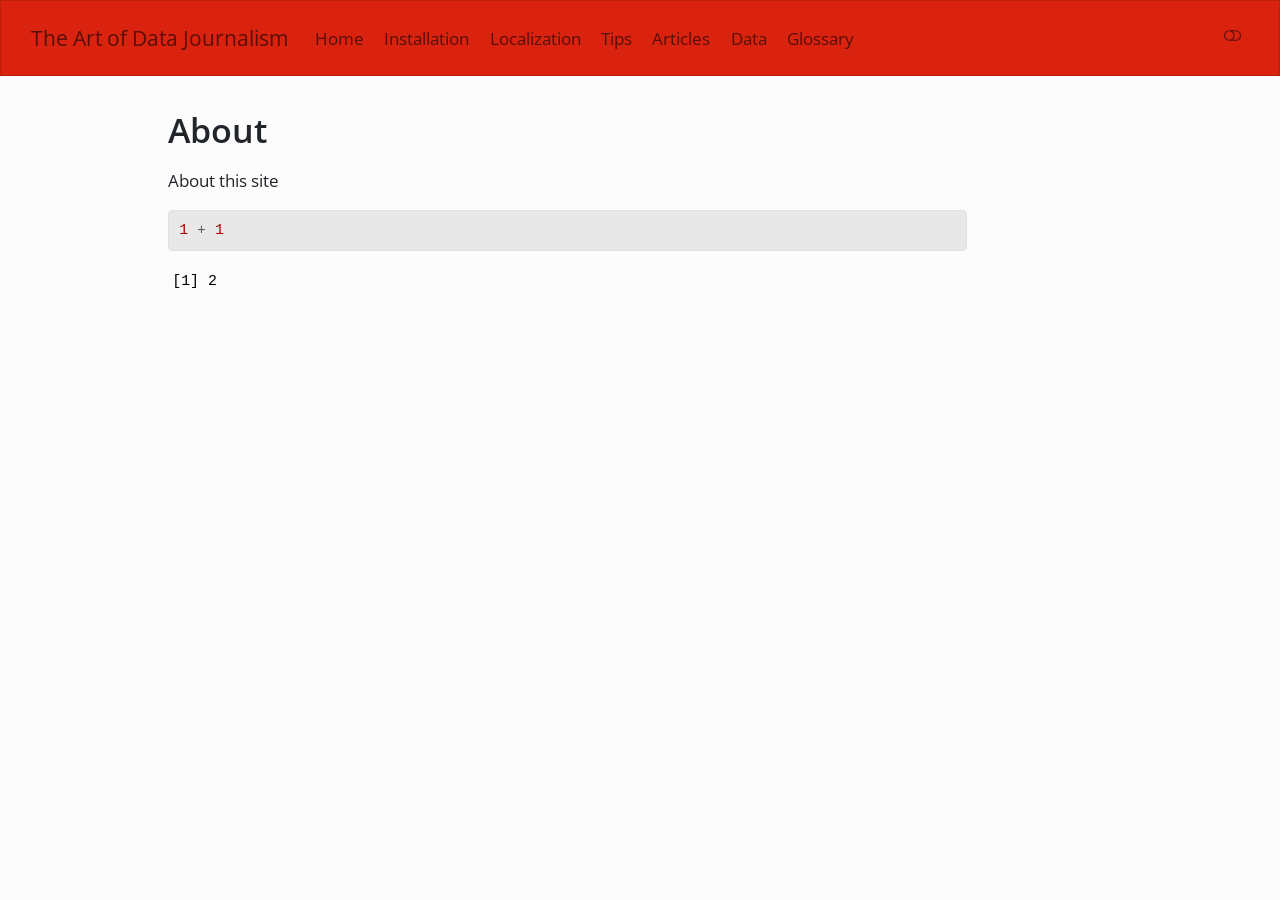
==== about.html @ a4592e66 "First commit of draft website" ====
<!DOCTYPE html>
<html xmlns="http://www.w3.org/1999/xhtml" lang="en" xml:lang="en"><head>

<meta charset="utf-8">
<meta name="generator" content="quarto-1.4.552">

<meta name="viewport" content="width=device-width, initial-scale=1.0, user-scalable=yes">


<title>The Art of Data Journalism - About</title>
<style>
code{white-space: pre-wrap;}
span.smallcaps{font-variant: small-caps;}
div.columns{display: flex; gap: min(4vw, 1.5em);}
div.column{flex: auto; overflow-x: auto;}
div.hanging-indent{margin-left: 1.5em; text-indent: -1.5em;}
ul.task-list{list-style: none;}
ul.task-list li input[type="checkbox"] {
  width: 0.8em;
  margin: 0 0.8em 0.2em -1em; /* quarto-specific, see https://github.com/quarto-dev/quarto-cli/issues/4556 */ 
  vertical-align: middle;
}
/* CSS for syntax highlighting */
pre > code.sourceCode { white-space: pre; position: relative; }
pre > code.sourceCode > span { line-height: 1.25; }
pre > code.sourceCode > span:empty { height: 1.2em; }
.sourceCode { overflow: visible; }
code.sourceCode > span { color: inherit; text-decoration: inherit; }
div.sourceCode { margin: 1em 0; }
pre.sourceCode { margin: 0; }
@media screen {
div.sourceCode { overflow: auto; }
}
@media print {
pre > code.sourceCode { white-space: pre-wrap; }
pre > code.sourceCode > span { text-indent: -5em; padding-left: 5em; }
}
pre.numberSource code
  { counter-reset: source-line 0; }
pre.numberSource code > span
  { position: relative; left: -4em; counter-increment: source-line; }
pre.numberSource code > span > a:first-child::before
  { content: counter(source-line);
    position: relative; left: -1em; text-align: right; vertical-align: baseline;
    border: none; display: inline-block;
    -webkit-touch-callout: none; -webkit-user-select: none;
    -khtml-user-select: none; -moz-user-select: none;
    -ms-user-select: none; user-select: none;
    padding: 0 4px; width: 4em;
  }
pre.numberSource { margin-left: 3em;  padding-left: 4px; }
div.sourceCode
  {   }
@media screen {
pre > code.sourceCode > span > a:first-child::before { text-decoration: underline; }
}
</style>


<script src="site_libs/quarto-nav/quarto-nav.js"></script>
<script src="site_libs/quarto-nav/headroom.min.js"></script>
<script src="site_libs/clipboard/clipboard.min.js"></script>
<script src="site_libs/quarto-search/autocomplete.umd.js"></script>
<script src="site_libs/quarto-search/fuse.min.js"></script>
<script src="site_libs/quarto-search/quarto-search.js"></script>
<meta name="quarto:offset" content="./">
<script src="site_libs/quarto-html/quarto.js"></script>
<script src="site_libs/quarto-html/popper.min.js"></script>
<script src="site_libs/quarto-html/tippy.umd.min.js"></script>
<script src="site_libs/quarto-html/anchor.min.js"></script>
<link href="site_libs/quarto-html/tippy.css" rel="stylesheet">
<link href="site_libs/quarto-html/quarto-syntax-highlighting.css" rel="stylesheet" class="quarto-color-scheme" id="quarto-text-highlighting-styles">
<link href="site_libs/quarto-html/quarto-syntax-highlighting-dark.css" rel="prefetch" class="quarto-color-scheme quarto-color-alternate" id="quarto-text-highlighting-styles">
<script src="site_libs/bootstrap/bootstrap.min.js"></script>
<link href="site_libs/bootstrap/bootstrap-icons.css" rel="stylesheet">
<link href="site_libs/bootstrap/bootstrap.min.css" rel="stylesheet" class="quarto-color-scheme" id="quarto-bootstrap" data-mode="light">
<link href="site_libs/bootstrap/bootstrap-dark.min.css" rel="prefetch" class="quarto-color-scheme quarto-color-alternate" id="quarto-bootstrap" data-mode="dark">
<script id="quarto-search-options" type="application/json">{
  "location": "navbar",
  "copy-button": false,
  "collapse-after": 3,
  "panel-placement": "end",
  "type": "overlay",
  "limit": 50,
  "keyboard-shortcut": [
    "f",
    "/",
    "s"
  ],
  "show-item-context": false,
  "language": {
    "search-no-results-text": "No results",
    "search-matching-documents-text": "matching documents",
    "search-copy-link-title": "Copy link to search",
    "search-hide-matches-text": "Hide additional matches",
    "search-more-match-text": "more match in this document",
    "search-more-matches-text": "more matches in this document",
    "search-clear-button-title": "Clear",
    "search-text-placeholder": "",
    "search-detached-cancel-button-title": "Cancel",
    "search-submit-button-title": "Submit",
    "search-label": "Search"
  }
}</script>


<link rel="stylesheet" href="styles.css">
<meta property="og:title" content="The Art of Data Journalism - About">
<meta property="og:description" content="">
<meta property="og:site_name" content="The Art of Data Journalism">
<meta name="twitter:title" content="The Art of Data Journalism - About">
<meta name="twitter:description" content="">
<meta name="twitter:image" content="http://imageurltocome.png">
<meta name="twitter:creator" content="@mattwaite">
<meta name="twitter:card" content="summary_large_image">
</head>

<body class="nav-fixed">

<div id="quarto-search-results"></div>
  <header id="quarto-header" class="headroom fixed-top">
    <nav class="navbar navbar-expand-lg " data-bs-theme="dark">
      <div class="navbar-container container-fluid">
      <div class="navbar-brand-container mx-auto">
    <a class="navbar-brand" href="./index.html">
    <span class="navbar-title">The Art of Data Journalism</span>
    </a>
  </div>
            <div id="quarto-search" class="" title="Search"></div>
          <button class="navbar-toggler" type="button" data-bs-toggle="collapse" data-bs-target="#navbarCollapse" aria-controls="navbarCollapse" aria-expanded="false" aria-label="Toggle navigation" onclick="if (window.quartoToggleHeadroom) { window.quartoToggleHeadroom(); }">
  <span class="navbar-toggler-icon"></span>
</button>
          <div class="collapse navbar-collapse" id="navbarCollapse">
            <ul class="navbar-nav navbar-nav-scroll me-auto">
  <li class="nav-item">
    <a class="nav-link" href="./index.html"> 
<span class="menu-text">Home</span></a>
  </li>  
  <li class="nav-item">
    <a class="nav-link" href="./installations.html"> 
<span class="menu-text">Installation</span></a>
  </li>  
  <li class="nav-item">
    <a class="nav-link" href="./localization.html"> 
<span class="menu-text">Localization</span></a>
  </li>  
  <li class="nav-item">
    <a class="nav-link" href="./tbd3.html"> 
<span class="menu-text">Tips</span></a>
  </li>  
  <li class="nav-item">
    <a class="nav-link" href="./tbd4.html"> 
<span class="menu-text">Articles</span></a>
  </li>  
  <li class="nav-item">
    <a class="nav-link" href="./tbd5.html"> 
<span class="menu-text">Data</span></a>
  </li>  
  <li class="nav-item">
    <a class="nav-link" href="./tbd6.html"> 
<span class="menu-text">Glossary</span></a>
  </li>  
</ul>
          </div> <!-- /navcollapse -->
          <div class="quarto-navbar-tools">
  <a href="" class="quarto-color-scheme-toggle quarto-navigation-tool  px-1" onclick="window.quartoToggleColorScheme(); return false;" title="Toggle dark mode"><i class="bi"></i></a>
</div>
      </div> <!-- /container-fluid -->
    </nav>
</header>
<!-- content -->
<div id="quarto-content" class="quarto-container page-columns page-rows-contents page-layout-article page-navbar">
<!-- sidebar -->
<!-- margin-sidebar -->
    <div id="quarto-margin-sidebar" class="sidebar margin-sidebar">
        
    </div>
<!-- main -->
<main class="content" id="quarto-document-content">

<header id="title-block-header" class="quarto-title-block default">
<div class="quarto-title">
<h1 class="title">About</h1>
</div>



<div class="quarto-title-meta">

    
  
    
  </div>
  


</header>


<p>About this site</p>
<div class="cell">
<div class="sourceCode cell-code" id="cb1"><pre class="sourceCode r code-with-copy"><code class="sourceCode r"><span id="cb1-1"><a href="#cb1-1" aria-hidden="true" tabindex="-1"></a><span class="dv">1</span> <span class="sc">+</span> <span class="dv">1</span></span></code><button title="Copy to Clipboard" class="code-copy-button"><i class="bi"></i></button></pre></div>
<div class="cell-output cell-output-stdout">
<pre><code>[1] 2</code></pre>
</div>
</div>



</main> <!-- /main -->
<script id="quarto-html-after-body" type="application/javascript">
window.document.addEventListener("DOMContentLoaded", function (event) {
  const toggleBodyColorMode = (bsSheetEl) => {
    const mode = bsSheetEl.getAttribute("data-mode");
    const bodyEl = window.document.querySelector("body");
    if (mode === "dark") {
      bodyEl.classList.add("quarto-dark");
      bodyEl.classList.remove("quarto-light");
    } else {
      bodyEl.classList.add("quarto-light");
      bodyEl.classList.remove("quarto-dark");
    }
  }
  const toggleBodyColorPrimary = () => {
    const bsSheetEl = window.document.querySelector("link#quarto-bootstrap");
    if (bsSheetEl) {
      toggleBodyColorMode(bsSheetEl);
    }
  }
  toggleBodyColorPrimary();  
  const disableStylesheet = (stylesheets) => {
    for (let i=0; i < stylesheets.length; i++) {
      const stylesheet = stylesheets[i];
      stylesheet.rel = 'prefetch';
    }
  }
  const enableStylesheet = (stylesheets) => {
    for (let i=0; i < stylesheets.length; i++) {
      const stylesheet = stylesheets[i];
      stylesheet.rel = 'stylesheet';
    }
  }
  const manageTransitions = (selector, allowTransitions) => {
    const els = window.document.querySelectorAll(selector);
    for (let i=0; i < els.length; i++) {
      const el = els[i];
      if (allowTransitions) {
        el.classList.remove('notransition');
      } else {
        el.classList.add('notransition');
      }
    }
  }
  const toggleGiscusIfUsed = (isAlternate, darkModeDefault) => {
    const baseTheme = document.querySelector('#giscus-base-theme')?.value ?? 'light';
    const alternateTheme = document.querySelector('#giscus-alt-theme')?.value ?? 'dark';
    let newTheme = '';
    if(darkModeDefault) {
      newTheme = isAlternate ? baseTheme : alternateTheme;
    } else {
      newTheme = isAlternate ? alternateTheme : baseTheme;
    }
    const changeGiscusTheme = () => {
      // From: https://github.com/giscus/giscus/issues/336
      const sendMessage = (message) => {
        const iframe = document.querySelector('iframe.giscus-frame');
        if (!iframe) return;
        iframe.contentWindow.postMessage({ giscus: message }, 'https://giscus.app');
      }
      sendMessage({
        setConfig: {
          theme: newTheme
        }
      });
    }
    const isGiscussLoaded = window.document.querySelector('iframe.giscus-frame') !== null;
    if (isGiscussLoaded) {
      changeGiscusTheme();
    }
  }
  const toggleColorMode = (alternate) => {
    // Switch the stylesheets
    const alternateStylesheets = window.document.querySelectorAll('link.quarto-color-scheme.quarto-color-alternate');
    manageTransitions('#quarto-margin-sidebar .nav-link', false);
    if (alternate) {
      enableStylesheet(alternateStylesheets);
      for (const sheetNode of alternateStylesheets) {
        if (sheetNode.id === "quarto-bootstrap") {
          toggleBodyColorMode(sheetNode);
        }
      }
    } else {
      disableStylesheet(alternateStylesheets);
      toggleBodyColorPrimary();
    }
    manageTransitions('#quarto-margin-sidebar .nav-link', true);
    // Switch the toggles
    const toggles = window.document.querySelectorAll('.quarto-color-scheme-toggle');
    for (let i=0; i < toggles.length; i++) {
      const toggle = toggles[i];
      if (toggle) {
        if (alternate) {
          toggle.classList.add("alternate");     
        } else {
          toggle.classList.remove("alternate");
        }
      }
    }
    // Hack to workaround the fact that safari doesn't
    // properly recolor the scrollbar when toggling (#1455)
    if (navigator.userAgent.indexOf('Safari') > 0 && navigator.userAgent.indexOf('Chrome') == -1) {
      manageTransitions("body", false);
      window.scrollTo(0, 1);
      setTimeout(() => {
        window.scrollTo(0, 0);
        manageTransitions("body", true);
      }, 40);  
    }
  }
  const isFileUrl = () => { 
    return window.location.protocol === 'file:';
  }
  const hasAlternateSentinel = () => {  
    let styleSentinel = getColorSchemeSentinel();
    if (styleSentinel !== null) {
      return styleSentinel === "alternate";
    } else {
      return false;
    }
  }
  const setStyleSentinel = (alternate) => {
    const value = alternate ? "alternate" : "default";
    if (!isFileUrl()) {
      window.localStorage.setItem("quarto-color-scheme", value);
    } else {
      localAlternateSentinel = value;
    }
  }
  const getColorSchemeSentinel = () => {
    if (!isFileUrl()) {
      const storageValue = window.localStorage.getItem("quarto-color-scheme");
      return storageValue != null ? storageValue : localAlternateSentinel;
    } else {
      return localAlternateSentinel;
    }
  }
  const darkModeDefault = false;
  let localAlternateSentinel = darkModeDefault ? 'alternate' : 'default';
  // Dark / light mode switch
  window.quartoToggleColorScheme = () => {
    // Read the current dark / light value 
    let toAlternate = !hasAlternateSentinel();
    toggleColorMode(toAlternate);
    setStyleSentinel(toAlternate);
    toggleGiscusIfUsed(toAlternate, darkModeDefault);
  };
  // Ensure there is a toggle, if there isn't float one in the top right
  if (window.document.querySelector('.quarto-color-scheme-toggle') === null) {
    const a = window.document.createElement('a');
    a.classList.add('top-right');
    a.classList.add('quarto-color-scheme-toggle');
    a.href = "";
    a.onclick = function() { try { window.quartoToggleColorScheme(); } catch {} return false; };
    const i = window.document.createElement("i");
    i.classList.add('bi');
    a.appendChild(i);
    window.document.body.appendChild(a);
  }
  // Switch to dark mode if need be
  if (hasAlternateSentinel()) {
    toggleColorMode(true);
  } else {
    toggleColorMode(false);
  }
  const icon = "";
  const anchorJS = new window.AnchorJS();
  anchorJS.options = {
    placement: 'right',
    icon: icon
  };
  anchorJS.add('.anchored');
  const isCodeAnnotation = (el) => {
    for (const clz of el.classList) {
      if (clz.startsWith('code-annotation-')) {                     
        return true;
      }
    }
    return false;
  }
  const clipboard = new window.ClipboardJS('.code-copy-button', {
    text: function(trigger) {
      const codeEl = trigger.previousElementSibling.cloneNode(true);
      for (const childEl of codeEl.children) {
        if (isCodeAnnotation(childEl)) {
          childEl.remove();
        }
      }
      return codeEl.innerText;
    }
  });
  clipboard.on('success', function(e) {
    // button target
    const button = e.trigger;
    // don't keep focus
    button.blur();
    // flash "checked"
    button.classList.add('code-copy-button-checked');
    var currentTitle = button.getAttribute("title");
    button.setAttribute("title", "Copied!");
    let tooltip;
    if (window.bootstrap) {
      button.setAttribute("data-bs-toggle", "tooltip");
      button.setAttribute("data-bs-placement", "left");
      button.setAttribute("data-bs-title", "Copied!");
      tooltip = new bootstrap.Tooltip(button, 
        { trigger: "manual", 
          customClass: "code-copy-button-tooltip",
          offset: [0, -8]});
      tooltip.show();    
    }
    setTimeout(function() {
      if (tooltip) {
        tooltip.hide();
        button.removeAttribute("data-bs-title");
        button.removeAttribute("data-bs-toggle");
        button.removeAttribute("data-bs-placement");
      }
      button.setAttribute("title", currentTitle);
      button.classList.remove('code-copy-button-checked');
    }, 1000);
    // clear code selection
    e.clearSelection();
  });
    var localhostRegex = new RegExp(/^(?:http|https):\/\/localhost\:?[0-9]*\//);
    var mailtoRegex = new RegExp(/^mailto:/);
      var filterRegex = new RegExp("https:\/\/something\.github\.io");
    var isInternal = (href) => {
        return filterRegex.test(href) || localhostRegex.test(href) || mailtoRegex.test(href);
    }
    // Inspect non-navigation links and adorn them if external
 	var links = window.document.querySelectorAll('a[href]:not(.nav-link):not(.navbar-brand):not(.toc-action):not(.sidebar-link):not(.sidebar-item-toggle):not(.pagination-link):not(.no-external):not([aria-hidden]):not(.dropdown-item):not(.quarto-navigation-tool)');
    for (var i=0; i<links.length; i++) {
      const link = links[i];
      if (!isInternal(link.href)) {
        // undo the damage that might have been done by quarto-nav.js in the case of
        // links that we want to consider external
        if (link.dataset.originalHref !== undefined) {
          link.href = link.dataset.originalHref;
        }
      }
    }
  function tippyHover(el, contentFn, onTriggerFn, onUntriggerFn) {
    const config = {
      allowHTML: true,
      maxWidth: 500,
      delay: 100,
      arrow: false,
      appendTo: function(el) {
          return el.parentElement;
      },
      interactive: true,
      interactiveBorder: 10,
      theme: 'quarto',
      placement: 'bottom-start',
    };
    if (contentFn) {
      config.content = contentFn;
    }
    if (onTriggerFn) {
      config.onTrigger = onTriggerFn;
    }
    if (onUntriggerFn) {
      config.onUntrigger = onUntriggerFn;
    }
    window.tippy(el, config); 
  }
  const noterefs = window.document.querySelectorAll('a[role="doc-noteref"]');
  for (var i=0; i<noterefs.length; i++) {
    const ref = noterefs[i];
    tippyHover(ref, function() {
      // use id or data attribute instead here
      let href = ref.getAttribute('data-footnote-href') || ref.getAttribute('href');
      try { href = new URL(href).hash; } catch {}
      const id = href.replace(/^#\/?/, "");
      const note = window.document.getElementById(id);
      if (note) {
        return note.innerHTML;
      } else {
        return "";
      }
    });
  }
  const xrefs = window.document.querySelectorAll('a.quarto-xref');
  const processXRef = (id, note) => {
    // Strip column container classes
    const stripColumnClz = (el) => {
      el.classList.remove("page-full", "page-columns");
      if (el.children) {
        for (const child of el.children) {
          stripColumnClz(child);
        }
      }
    }
    stripColumnClz(note)
    if (id === null || id.startsWith('sec-')) {
      // Special case sections, only their first couple elements
      const container = document.createElement("div");
      if (note.children && note.children.length > 2) {
        container.appendChild(note.children[0].cloneNode(true));
        for (let i = 1; i < note.children.length; i++) {
          const child = note.children[i];
          if (child.tagName === "P" && child.innerText === "") {
            continue;
          } else {
            container.appendChild(child.cloneNode(true));
            break;
          }
        }
        if (window.Quarto?.typesetMath) {
          window.Quarto.typesetMath(container);
        }
        return container.innerHTML
      } else {
        if (window.Quarto?.typesetMath) {
          window.Quarto.typesetMath(note);
        }
        return note.innerHTML;
      }
    } else {
      // Remove any anchor links if they are present
      const anchorLink = note.querySelector('a.anchorjs-link');
      if (anchorLink) {
        anchorLink.remove();
      }
      if (window.Quarto?.typesetMath) {
        window.Quarto.typesetMath(note);
      }
      // TODO in 1.5, we should make sure this works without a callout special case
      if (note.classList.contains("callout")) {
        return note.outerHTML;
      } else {
        return note.innerHTML;
      }
    }
  }
  for (var i=0; i<xrefs.length; i++) {
    const xref = xrefs[i];
    tippyHover(xref, undefined, function(instance) {
      instance.disable();
      let url = xref.getAttribute('href');
      let hash = undefined; 
      if (url.startsWith('#')) {
        hash = url;
      } else {
        try { hash = new URL(url).hash; } catch {}
      }
      if (hash) {
        const id = hash.replace(/^#\/?/, "");
        const note = window.document.getElementById(id);
        if (note !== null) {
          try {
            const html = processXRef(id, note.cloneNode(true));
            instance.setContent(html);
          } finally {
            instance.enable();
            instance.show();
          }
        } else {
          // See if we can fetch this
          fetch(url.split('#')[0])
          .then(res => res.text())
          .then(html => {
            const parser = new DOMParser();
            const htmlDoc = parser.parseFromString(html, "text/html");
            const note = htmlDoc.getElementById(id);
            if (note !== null) {
              const html = processXRef(id, note);
              instance.setContent(html);
            } 
          }).finally(() => {
            instance.enable();
            instance.show();
          });
        }
      } else {
        // See if we can fetch a full url (with no hash to target)
        // This is a special case and we should probably do some content thinning / targeting
        fetch(url)
        .then(res => res.text())
        .then(html => {
          const parser = new DOMParser();
          const htmlDoc = parser.parseFromString(html, "text/html");
          const note = htmlDoc.querySelector('main.content');
          if (note !== null) {
            // This should only happen for chapter cross references
            // (since there is no id in the URL)
            // remove the first header
            if (note.children.length > 0 && note.children[0].tagName === "HEADER") {
              note.children[0].remove();
            }
            const html = processXRef(null, note);
            instance.setContent(html);
          } 
        }).finally(() => {
          instance.enable();
          instance.show();
        });
      }
    }, function(instance) {
    });
  }
      let selectedAnnoteEl;
      const selectorForAnnotation = ( cell, annotation) => {
        let cellAttr = 'data-code-cell="' + cell + '"';
        let lineAttr = 'data-code-annotation="' +  annotation + '"';
        const selector = 'span[' + cellAttr + '][' + lineAttr + ']';
        return selector;
      }
      const selectCodeLines = (annoteEl) => {
        const doc = window.document;
        const targetCell = annoteEl.getAttribute("data-target-cell");
        const targetAnnotation = annoteEl.getAttribute("data-target-annotation");
        const annoteSpan = window.document.querySelector(selectorForAnnotation(targetCell, targetAnnotation));
        const lines = annoteSpan.getAttribute("data-code-lines").split(",");
        const lineIds = lines.map((line) => {
          return targetCell + "-" + line;
        })
        let top = null;
        let height = null;
        let parent = null;
        if (lineIds.length > 0) {
            //compute the position of the single el (top and bottom and make a div)
            const el = window.document.getElementById(lineIds[0]);
            top = el.offsetTop;
            height = el.offsetHeight;
            parent = el.parentElement.parentElement;
          if (lineIds.length > 1) {
            const lastEl = window.document.getElementById(lineIds[lineIds.length - 1]);
            const bottom = lastEl.offsetTop + lastEl.offsetHeight;
            height = bottom - top;
          }
          if (top !== null && height !== null && parent !== null) {
            // cook up a div (if necessary) and position it 
            let div = window.document.getElementById("code-annotation-line-highlight");
            if (div === null) {
              div = window.document.createElement("div");
              div.setAttribute("id", "code-annotation-line-highlight");
              div.style.position = 'absolute';
              parent.appendChild(div);
            }
            div.style.top = top - 2 + "px";
            div.style.height = height + 4 + "px";
            div.style.left = 0;
            let gutterDiv = window.document.getElementById("code-annotation-line-highlight-gutter");
            if (gutterDiv === null) {
              gutterDiv = window.document.createElement("div");
              gutterDiv.setAttribute("id", "code-annotation-line-highlight-gutter");
              gutterDiv.style.position = 'absolute';
              const codeCell = window.document.getElementById(targetCell);
              const gutter = codeCell.querySelector('.code-annotation-gutter');
              gutter.appendChild(gutterDiv);
            }
            gutterDiv.style.top = top - 2 + "px";
            gutterDiv.style.height = height + 4 + "px";
          }
          selectedAnnoteEl = annoteEl;
        }
      };
      const unselectCodeLines = () => {
        const elementsIds = ["code-annotation-line-highlight", "code-annotation-line-highlight-gutter"];
        elementsIds.forEach((elId) => {
          const div = window.document.getElementById(elId);
          if (div) {
            div.remove();
          }
        });
        selectedAnnoteEl = undefined;
      };
        // Handle positioning of the toggle
    window.addEventListener(
      "resize",
      throttle(() => {
        elRect = undefined;
        if (selectedAnnoteEl) {
          selectCodeLines(selectedAnnoteEl);
        }
      }, 10)
    );
    function throttle(fn, ms) {
    let throttle = false;
    let timer;
      return (...args) => {
        if(!throttle) { // first call gets through
            fn.apply(this, args);
            throttle = true;
        } else { // all the others get throttled
            if(timer) clearTimeout(timer); // cancel #2
            timer = setTimeout(() => {
              fn.apply(this, args);
              timer = throttle = false;
            }, ms);
        }
      };
    }
      // Attach click handler to the DT
      const annoteDls = window.document.querySelectorAll('dt[data-target-cell]');
      for (const annoteDlNode of annoteDls) {
        annoteDlNode.addEventListener('click', (event) => {
          const clickedEl = event.target;
          if (clickedEl !== selectedAnnoteEl) {
            unselectCodeLines();
            const activeEl = window.document.querySelector('dt[data-target-cell].code-annotation-active');
            if (activeEl) {
              activeEl.classList.remove('code-annotation-active');
            }
            selectCodeLines(clickedEl);
            clickedEl.classList.add('code-annotation-active');
          } else {
            // Unselect the line
            unselectCodeLines();
            clickedEl.classList.remove('code-annotation-active');
          }
        });
      }
  const findCites = (el) => {
    const parentEl = el.parentElement;
    if (parentEl) {
      const cites = parentEl.dataset.cites;
      if (cites) {
        return {
          el,
          cites: cites.split(' ')
        };
      } else {
        return findCites(el.parentElement)
      }
    } else {
      return undefined;
    }
  };
  var bibliorefs = window.document.querySelectorAll('a[role="doc-biblioref"]');
  for (var i=0; i<bibliorefs.length; i++) {
    const ref = bibliorefs[i];
    const citeInfo = findCites(ref);
    if (citeInfo) {
      tippyHover(citeInfo.el, function() {
        var popup = window.document.createElement('div');
        citeInfo.cites.forEach(function(cite) {
          var citeDiv = window.document.createElement('div');
          citeDiv.classList.add('hanging-indent');
          citeDiv.classList.add('csl-entry');
          var biblioDiv = window.document.getElementById('ref-' + cite);
          if (biblioDiv) {
            citeDiv.innerHTML = biblioDiv.innerHTML;
          }
          popup.appendChild(citeDiv);
        });
        return popup.innerHTML;
      });
    }
  }
});
</script>
</div> <!-- /content -->




</body></html>
---- site_libs/quarto-html/quarto-syntax-highlighting.css ----
/* quarto syntax highlight colors */
:root {
  --quarto-hl-ot-color: #003B4F;
  --quarto-hl-at-color: #657422;
  --quarto-hl-ss-color: #20794D;
  --quarto-hl-an-color: #5E5E5E;
  --quarto-hl-fu-color: #4758AB;
  --quarto-hl-st-color: #20794D;
  --quarto-hl-cf-color: #003B4F;
  --quarto-hl-op-color: #5E5E5E;
  --quarto-hl-er-color: #AD0000;
  --quarto-hl-bn-color: #AD0000;
  --quarto-hl-al-color: #AD0000;
  --quarto-hl-va-color: #111111;
  --quarto-hl-bu-color: inherit;
  --quarto-hl-ex-color: inherit;
  --quarto-hl-pp-color: #AD0000;
  --quarto-hl-in-color: #5E5E5E;
  --quarto-hl-vs-color: #20794D;
  --quarto-hl-wa-color: #5E5E5E;
  --quarto-hl-do-color: #5E5E5E;
  --quarto-hl-im-color: #00769E;
  --quarto-hl-ch-color: #20794D;
  --quarto-hl-dt-color: #AD0000;
  --quarto-hl-fl-color: #AD0000;
  --quarto-hl-co-color: #5E5E5E;
  --quarto-hl-cv-color: #5E5E5E;
  --quarto-hl-cn-color: #8f5902;
  --quarto-hl-sc-color: #5E5E5E;
  --quarto-hl-dv-color: #AD0000;
  --quarto-hl-kw-color: #003B4F;
}

/* other quarto variables */
:root {
  --quarto-font-monospace: SFMono-Regular, Menlo, Monaco, Consolas, "Liberation Mono", "Courier New", monospace;
}

pre > code.sourceCode > span {
  color: #003B4F;
}

code span {
  color: #003B4F;
}

code.sourceCode > span {
  color: #003B4F;
}

div.sourceCode,
div.sourceCode pre.sourceCode {
  color: #003B4F;
}

code span.ot {
  color: #003B4F;
  font-style: inherit;
}

code span.at {
  color: #657422;
  font-style: inherit;
}

code span.ss {
  color: #20794D;
  font-style: inherit;
}

code span.an {
  color: #5E5E5E;
  font-style: inherit;
}

code span.fu {
  color: #4758AB;
  font-style: inherit;
}

code span.st {
  color: #20794D;
  font-style: inherit;
}

code span.cf {
  color: #003B4F;
  font-style: inherit;
}

code span.op {
  color: #5E5E5E;
  font-style: inherit;
}

code span.er {
  color: #AD0000;
  font-style: inherit;
}

code span.bn {
  color: #AD0000;
  font-style: inherit;
}

code span.al {
  color: #AD0000;
  font-style: inherit;
}

code span.va {
  color: #111111;
  font-style: inherit;
}

code span.bu {
  font-style: inherit;
}

code span.ex {
  font-style: inherit;
}

code span.pp {
  color: #AD0000;
  font-style: inherit;
}

code span.in {
  color: #5E5E5E;
  font-style: inherit;
}

code span.vs {
  color: #20794D;
  font-style: inherit;
}

code span.wa {
  color: #5E5E5E;
  font-style: italic;
}

code span.do {
  color: #5E5E5E;
  font-style: italic;
}

code span.im {
  color: #00769E;
  font-style: inherit;
}

code span.ch {
  color: #20794D;
  font-style: inherit;
}

code span.dt {
  color: #AD0000;
  font-style: inherit;
}

code span.fl {
  color: #AD0000;
  font-style: inherit;
}

code span.co {
  color: #5E5E5E;
  font-style: inherit;
}

code span.cv {
  color: #5E5E5E;
  font-style: italic;
}

code span.cn {
  color: #8f5902;
  font-style: inherit;
}

code span.sc {
  color: #5E5E5E;
  font-style: inherit;
}

code span.dv {
  color: #AD0000;
  font-style: inherit;
}

code span.kw {
  color: #003B4F;
  font-style: inherit;
}

.prevent-inlining {
  content: "</";
}

/*# sourceMappingURL=debc5d5d77c3f9108843748ff7464032.css.map */
---- styles.css ----
/* css styles */
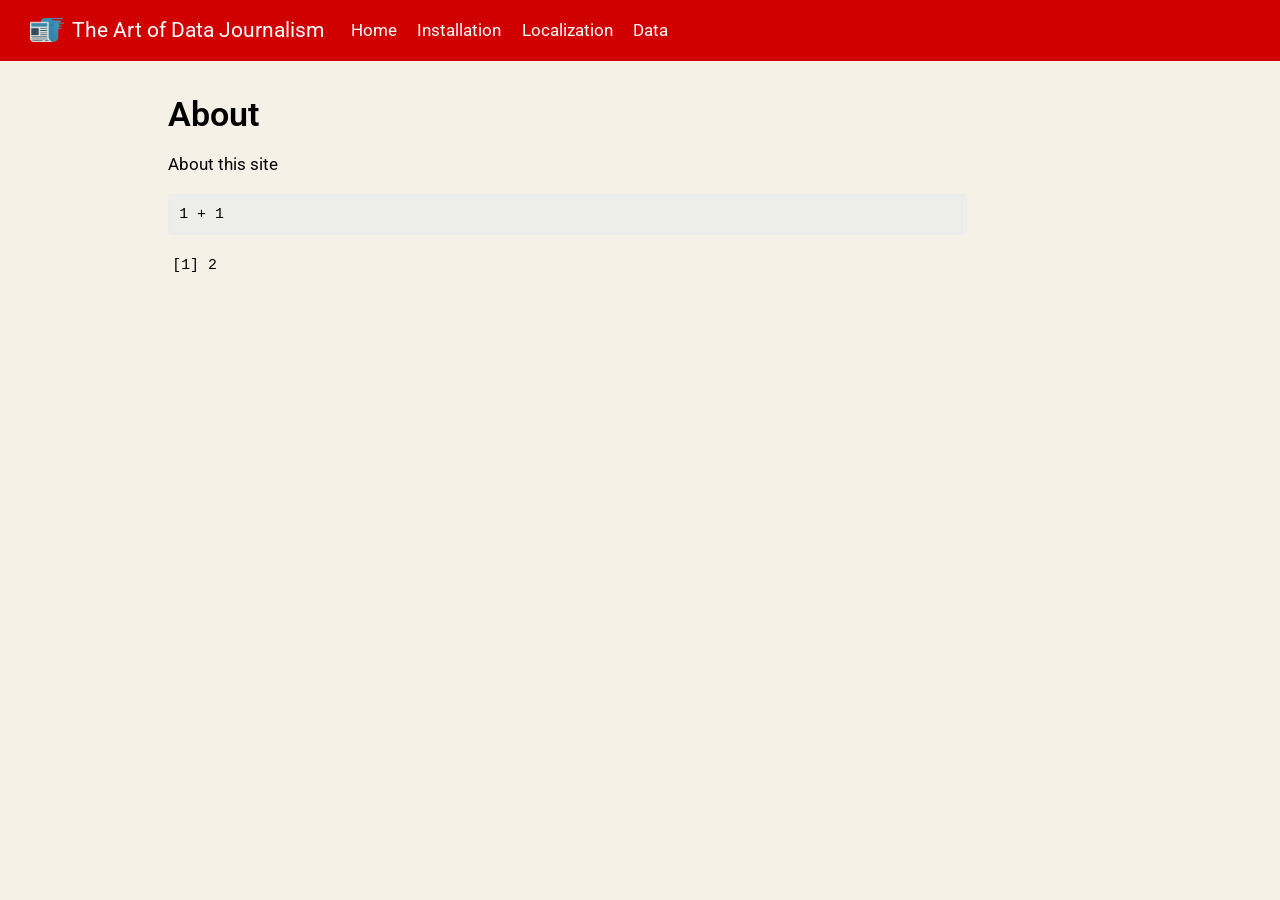
==== commit cabb64c1: "Updated site with more info, updated installations," ====
--- a/about.html
+++ b/about.html
@@ -2,12 +2,12 @@
 <html xmlns="http://www.w3.org/1999/xhtml" lang="en" xml:lang="en"><head>
 
 <meta charset="utf-8">
-<meta name="generator" content="quarto-1.4.552">
+<meta name="generator" content="quarto-1.6.37">
 
 <meta name="viewport" content="width=device-width, initial-scale=1.0, user-scalable=yes">
 
 
-<title>The Art of Data Journalism - About</title>
+<title>About – The Art of Data Journalism</title>
 <style>
 code{white-space: pre-wrap;}
 span.smallcaps{font-variant: small-caps;}
@@ -33,7 +33,7 @@
 }
 @media print {
 pre > code.sourceCode { white-space: pre-wrap; }
-pre > code.sourceCode > span { text-indent: -5em; padding-left: 5em; }
+pre > code.sourceCode > span { display: inline-block; text-indent: -5em; padding-left: 5em; }
 }
 pre.numberSource code
   { counter-reset: source-line 0; }
@@ -69,12 +69,10 @@
 <script src="site_libs/quarto-html/tippy.umd.min.js"></script>
 <script src="site_libs/quarto-html/anchor.min.js"></script>
 <link href="site_libs/quarto-html/tippy.css" rel="stylesheet">
-<link href="site_libs/quarto-html/quarto-syntax-highlighting.css" rel="stylesheet" class="quarto-color-scheme" id="quarto-text-highlighting-styles">
-<link href="site_libs/quarto-html/quarto-syntax-highlighting-dark.css" rel="prefetch" class="quarto-color-scheme quarto-color-alternate" id="quarto-text-highlighting-styles">
+<link href="site_libs/quarto-html/quarto-syntax-highlighting-29e2c20b02301cfff04dc8050bf30c7e.css" rel="stylesheet" id="quarto-text-highlighting-styles">
 <script src="site_libs/bootstrap/bootstrap.min.js"></script>
 <link href="site_libs/bootstrap/bootstrap-icons.css" rel="stylesheet">
-<link href="site_libs/bootstrap/bootstrap.min.css" rel="stylesheet" class="quarto-color-scheme" id="quarto-bootstrap" data-mode="light">
-<link href="site_libs/bootstrap/bootstrap-dark.min.css" rel="prefetch" class="quarto-color-scheme quarto-color-alternate" id="quarto-bootstrap" data-mode="dark">
+<link href="site_libs/bootstrap/bootstrap-7f561d20e4a33957280ac6fd96fba454.min.css" rel="stylesheet" append-hash="true" id="quarto-bootstrap" data-mode="light">
 <script id="quarto-search-options" type="application/json">{
   "location": "navbar",
   "copy-button": false,
@@ -105,10 +103,10 @@
 
 
 <link rel="stylesheet" href="styles.css">
-<meta property="og:title" content="The Art of Data Journalism - About">
+<meta property="og:title" content="About – The Art of Data Journalism">
 <meta property="og:description" content="">
 <meta property="og:site_name" content="The Art of Data Journalism">
-<meta name="twitter:title" content="The Art of Data Journalism - About">
+<meta name="twitter:title" content="About – The Art of Data Journalism">
 <meta name="twitter:description" content="">
 <meta name="twitter:image" content="http://imageurltocome.png">
 <meta name="twitter:creator" content="@mattwaite">
@@ -122,12 +120,15 @@
     <nav class="navbar navbar-expand-lg " data-bs-theme="dark">
       <div class="navbar-container container-fluid">
       <div class="navbar-brand-container mx-auto">
+    <a href="./index.html" class="navbar-brand navbar-brand-logo">
+    <img src="./logo.png" alt="" class="navbar-logo">
+    </a>
     <a class="navbar-brand" href="./index.html">
     <span class="navbar-title">The Art of Data Journalism</span>
     </a>
   </div>
             <div id="quarto-search" class="" title="Search"></div>
-          <button class="navbar-toggler" type="button" data-bs-toggle="collapse" data-bs-target="#navbarCollapse" aria-controls="navbarCollapse" aria-expanded="false" aria-label="Toggle navigation" onclick="if (window.quartoToggleHeadroom) { window.quartoToggleHeadroom(); }">
+          <button class="navbar-toggler" type="button" data-bs-toggle="collapse" data-bs-target="#navbarCollapse" aria-controls="navbarCollapse" role="menu" aria-expanded="false" aria-label="Toggle navigation" onclick="if (window.quartoToggleHeadroom) { window.quartoToggleHeadroom(); }">
   <span class="navbar-toggler-icon"></span>
 </button>
           <div class="collapse navbar-collapse" id="navbarCollapse">
@@ -145,25 +146,12 @@
 <span class="menu-text">Localization</span></a>
   </li>  
   <li class="nav-item">
-    <a class="nav-link" href="./tbd3.html"> 
-<span class="menu-text">Tips</span></a>
-  </li>  
-  <li class="nav-item">
-    <a class="nav-link" href="./tbd4.html"> 
-<span class="menu-text">Articles</span></a>
-  </li>  
-  <li class="nav-item">
-    <a class="nav-link" href="./tbd5.html"> 
+    <a class="nav-link" href="./data.html"> 
 <span class="menu-text">Data</span></a>
-  </li>  
-  <li class="nav-item">
-    <a class="nav-link" href="./tbd6.html"> 
-<span class="menu-text">Glossary</span></a>
   </li>  
 </ul>
           </div> <!-- /navcollapse -->
-          <div class="quarto-navbar-tools">
-  <a href="" class="quarto-color-scheme-toggle quarto-navigation-tool  px-1" onclick="window.quartoToggleColorScheme(); return false;" title="Toggle dark mode"><i class="bi"></i></a>
+            <div class="quarto-navbar-tools">
 </div>
       </div> <!-- /container-fluid -->
     </nav>
@@ -172,7 +160,7 @@
 <div id="quarto-content" class="quarto-container page-columns page-rows-contents page-layout-article page-navbar">
 <!-- sidebar -->
 <!-- margin-sidebar -->
-    <div id="quarto-margin-sidebar" class="sidebar margin-sidebar">
+    <div id="quarto-margin-sidebar" class="sidebar margin-sidebar zindex-bottom">
         
     </div>
 <!-- main -->
@@ -228,150 +216,6 @@
     }
   }
   toggleBodyColorPrimary();  
-  const disableStylesheet = (stylesheets) => {
-    for (let i=0; i < stylesheets.length; i++) {
-      const stylesheet = stylesheets[i];
-      stylesheet.rel = 'prefetch';
-    }
-  }
-  const enableStylesheet = (stylesheets) => {
-    for (let i=0; i < stylesheets.length; i++) {
-      const stylesheet = stylesheets[i];
-      stylesheet.rel = 'stylesheet';
-    }
-  }
-  const manageTransitions = (selector, allowTransitions) => {
-    const els = window.document.querySelectorAll(selector);
-    for (let i=0; i < els.length; i++) {
-      const el = els[i];
-      if (allowTransitions) {
-        el.classList.remove('notransition');
-      } else {
-        el.classList.add('notransition');
-      }
-    }
-  }
-  const toggleGiscusIfUsed = (isAlternate, darkModeDefault) => {
-    const baseTheme = document.querySelector('#giscus-base-theme')?.value ?? 'light';
-    const alternateTheme = document.querySelector('#giscus-alt-theme')?.value ?? 'dark';
-    let newTheme = '';
-    if(darkModeDefault) {
-      newTheme = isAlternate ? baseTheme : alternateTheme;
-    } else {
-      newTheme = isAlternate ? alternateTheme : baseTheme;
-    }
-    const changeGiscusTheme = () => {
-      // From: https://github.com/giscus/giscus/issues/336
-      const sendMessage = (message) => {
-        const iframe = document.querySelector('iframe.giscus-frame');
-        if (!iframe) return;
-        iframe.contentWindow.postMessage({ giscus: message }, 'https://giscus.app');
-      }
-      sendMessage({
-        setConfig: {
-          theme: newTheme
-        }
-      });
-    }
-    const isGiscussLoaded = window.document.querySelector('iframe.giscus-frame') !== null;
-    if (isGiscussLoaded) {
-      changeGiscusTheme();
-    }
-  }
-  const toggleColorMode = (alternate) => {
-    // Switch the stylesheets
-    const alternateStylesheets = window.document.querySelectorAll('link.quarto-color-scheme.quarto-color-alternate');
-    manageTransitions('#quarto-margin-sidebar .nav-link', false);
-    if (alternate) {
-      enableStylesheet(alternateStylesheets);
-      for (const sheetNode of alternateStylesheets) {
-        if (sheetNode.id === "quarto-bootstrap") {
-          toggleBodyColorMode(sheetNode);
-        }
-      }
-    } else {
-      disableStylesheet(alternateStylesheets);
-      toggleBodyColorPrimary();
-    }
-    manageTransitions('#quarto-margin-sidebar .nav-link', true);
-    // Switch the toggles
-    const toggles = window.document.querySelectorAll('.quarto-color-scheme-toggle');
-    for (let i=0; i < toggles.length; i++) {
-      const toggle = toggles[i];
-      if (toggle) {
-        if (alternate) {
-          toggle.classList.add("alternate");     
-        } else {
-          toggle.classList.remove("alternate");
-        }
-      }
-    }
-    // Hack to workaround the fact that safari doesn't
-    // properly recolor the scrollbar when toggling (#1455)
-    if (navigator.userAgent.indexOf('Safari') > 0 && navigator.userAgent.indexOf('Chrome') == -1) {
-      manageTransitions("body", false);
-      window.scrollTo(0, 1);
-      setTimeout(() => {
-        window.scrollTo(0, 0);
-        manageTransitions("body", true);
-      }, 40);  
-    }
-  }
-  const isFileUrl = () => { 
-    return window.location.protocol === 'file:';
-  }
-  const hasAlternateSentinel = () => {  
-    let styleSentinel = getColorSchemeSentinel();
-    if (styleSentinel !== null) {
-      return styleSentinel === "alternate";
-    } else {
-      return false;
-    }
-  }
-  const setStyleSentinel = (alternate) => {
-    const value = alternate ? "alternate" : "default";
-    if (!isFileUrl()) {
-      window.localStorage.setItem("quarto-color-scheme", value);
-    } else {
-      localAlternateSentinel = value;
-    }
-  }
-  const getColorSchemeSentinel = () => {
-    if (!isFileUrl()) {
-      const storageValue = window.localStorage.getItem("quarto-color-scheme");
-      return storageValue != null ? storageValue : localAlternateSentinel;
-    } else {
-      return localAlternateSentinel;
-    }
-  }
-  const darkModeDefault = false;
-  let localAlternateSentinel = darkModeDefault ? 'alternate' : 'default';
-  // Dark / light mode switch
-  window.quartoToggleColorScheme = () => {
-    // Read the current dark / light value 
-    let toAlternate = !hasAlternateSentinel();
-    toggleColorMode(toAlternate);
-    setStyleSentinel(toAlternate);
-    toggleGiscusIfUsed(toAlternate, darkModeDefault);
-  };
-  // Ensure there is a toggle, if there isn't float one in the top right
-  if (window.document.querySelector('.quarto-color-scheme-toggle') === null) {
-    const a = window.document.createElement('a');
-    a.classList.add('top-right');
-    a.classList.add('quarto-color-scheme-toggle');
-    a.href = "";
-    a.onclick = function() { try { window.quartoToggleColorScheme(); } catch {} return false; };
-    const i = window.document.createElement("i");
-    i.classList.add('bi');
-    a.appendChild(i);
-    window.document.body.appendChild(a);
-  }
-  // Switch to dark mode if need be
-  if (hasAlternateSentinel()) {
-    toggleColorMode(true);
-  } else {
-    toggleColorMode(false);
-  }
   const icon = "";
   const anchorJS = new window.AnchorJS();
   anchorJS.options = {
@@ -387,18 +231,7 @@
     }
     return false;
   }
-  const clipboard = new window.ClipboardJS('.code-copy-button', {
-    text: function(trigger) {
-      const codeEl = trigger.previousElementSibling.cloneNode(true);
-      for (const childEl of codeEl.children) {
-        if (isCodeAnnotation(childEl)) {
-          childEl.remove();
-        }
-      }
-      return codeEl.innerText;
-    }
-  });
-  clipboard.on('success', function(e) {
+  const onCopySuccess = function(e) {
     // button target
     const button = e.trigger;
     // don't keep focus
@@ -430,7 +263,27 @@
     }, 1000);
     // clear code selection
     e.clearSelection();
+  }
+  const getTextToCopy = function(trigger) {
+      const codeEl = trigger.previousElementSibling.cloneNode(true);
+      for (const childEl of codeEl.children) {
+        if (isCodeAnnotation(childEl)) {
+          childEl.remove();
+        }
+      }
+      return codeEl.innerText;
+  }
+  const clipboard = new window.ClipboardJS('.code-copy-button:not([data-in-quarto-modal])', {
+    text: getTextToCopy
   });
+  clipboard.on('success', onCopySuccess);
+  if (window.document.getElementById('quarto-embedded-source-code-modal')) {
+    const clipboardModal = new window.ClipboardJS('.code-copy-button[data-in-quarto-modal]', {
+      text: getTextToCopy,
+      container: window.document.getElementById('quarto-embedded-source-code-modal')
+    });
+    clipboardModal.on('success', onCopySuccess);
+  }
     var localhostRegex = new RegExp(/^(?:http|https):\/\/localhost\:?[0-9]*\//);
     var mailtoRegex = new RegExp(/^mailto:/);
       var filterRegex = new RegExp("https:\/\/something\.github\.io");
@@ -438,7 +291,7 @@
         return filterRegex.test(href) || localhostRegex.test(href) || mailtoRegex.test(href);
     }
     // Inspect non-navigation links and adorn them if external
- 	var links = window.document.querySelectorAll('a[href]:not(.nav-link):not(.navbar-brand):not(.toc-action):not(.sidebar-link):not(.sidebar-item-toggle):not(.pagination-link):not(.no-external):not([aria-hidden]):not(.dropdown-item):not(.quarto-navigation-tool)');
+ 	var links = window.document.querySelectorAll('a[href]:not(.nav-link):not(.navbar-brand):not(.toc-action):not(.sidebar-link):not(.sidebar-item-toggle):not(.pagination-link):not(.no-external):not([aria-hidden]):not(.dropdown-item):not(.quarto-navigation-tool):not(.about-link)');
     for (var i=0; i<links.length; i++) {
       const link = links[i];
       if (!isInternal(link.href)) {
@@ -535,7 +388,6 @@
       if (window.Quarto?.typesetMath) {
         window.Quarto.typesetMath(note);
       }
-      // TODO in 1.5, we should make sure this works without a callout special case
       if (note.classList.contains("callout")) {
         return note.outerHTML;
       } else {
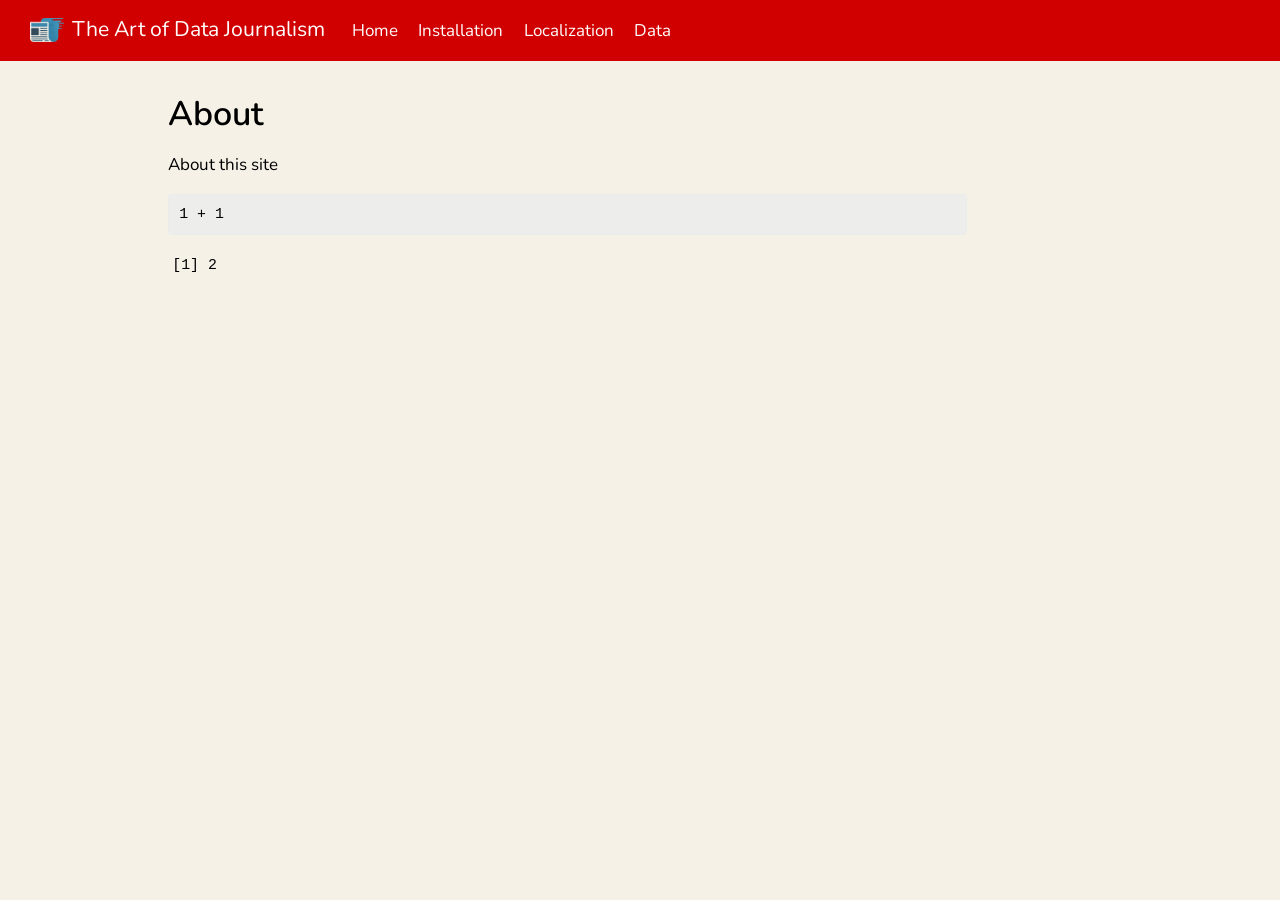
==== commit 70f0e9fc: "Updates to branding, font, adding images" ====
--- a/about.html
+++ b/about.html
@@ -64,6 +64,7 @@
 <script src="site_libs/quarto-search/fuse.min.js"></script>
 <script src="site_libs/quarto-search/quarto-search.js"></script>
 <meta name="quarto:offset" content="./">
+<link href="./logo.png" rel="icon" type="image/png">
 <script src="site_libs/quarto-html/quarto.js"></script>
 <script src="site_libs/quarto-html/popper.min.js"></script>
 <script src="site_libs/quarto-html/tippy.umd.min.js"></script>
@@ -72,7 +73,7 @@
 <link href="site_libs/quarto-html/quarto-syntax-highlighting-29e2c20b02301cfff04dc8050bf30c7e.css" rel="stylesheet" id="quarto-text-highlighting-styles">
 <script src="site_libs/bootstrap/bootstrap.min.js"></script>
 <link href="site_libs/bootstrap/bootstrap-icons.css" rel="stylesheet">
-<link href="site_libs/bootstrap/bootstrap-7f561d20e4a33957280ac6fd96fba454.min.css" rel="stylesheet" append-hash="true" id="quarto-bootstrap" data-mode="light">
+<link href="site_libs/bootstrap/bootstrap-144f5ebca83d959b065e6c6c4458a1f6.min.css" rel="stylesheet" append-hash="true" id="quarto-bootstrap" data-mode="light">
 <script id="quarto-search-options" type="application/json">{
   "location": "navbar",
   "copy-button": false,
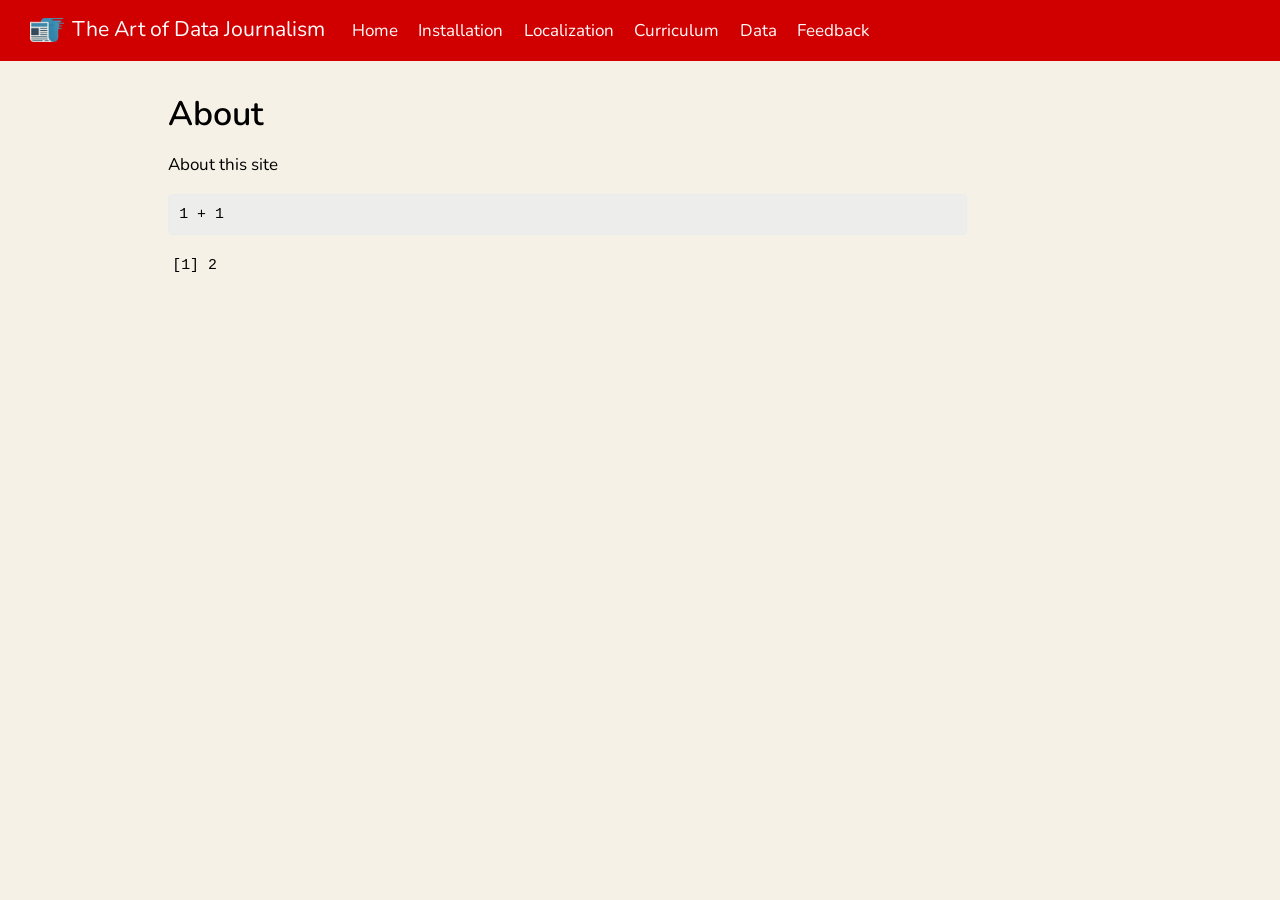
==== commit 9154d125: "Update with some new pages." ====
--- a/about.html
+++ b/about.html
@@ -147,8 +147,16 @@
 <span class="menu-text">Localization</span></a>
   </li>  
   <li class="nav-item">
+    <a class="nav-link" href="./curriculum.html"> 
+<span class="menu-text">Curriculum</span></a>
+  </li>  
+  <li class="nav-item">
     <a class="nav-link" href="./data.html"> 
 <span class="menu-text">Data</span></a>
+  </li>  
+  <li class="nav-item">
+    <a class="nav-link" href="./feedback.html"> 
+<span class="menu-text">Feedback</span></a>
   </li>  
 </ul>
           </div> <!-- /navcollapse -->
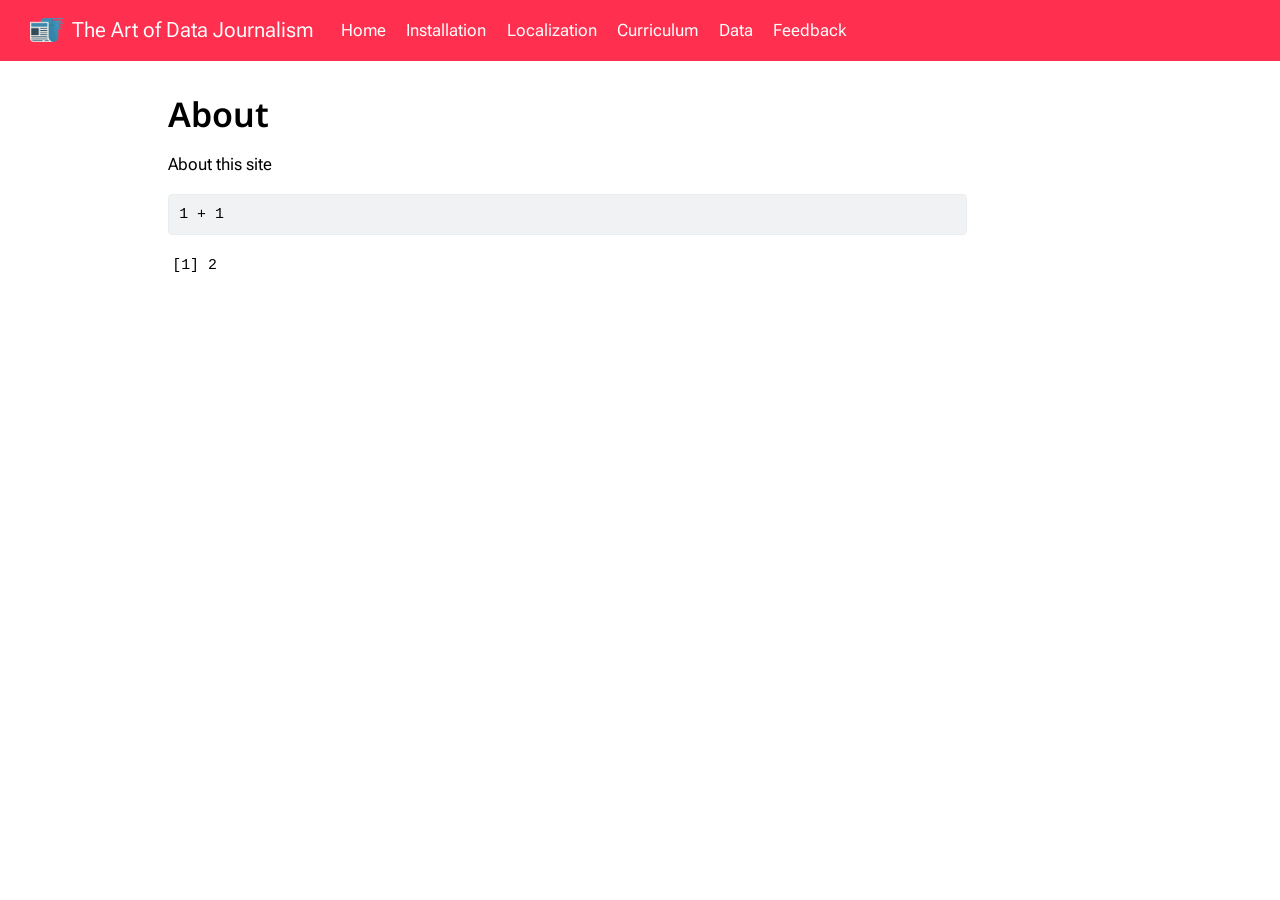
==== commit d35cf398: "New fonts, new colors" ====
--- a/about.html
+++ b/about.html
@@ -73,7 +73,7 @@
 <link href="site_libs/quarto-html/quarto-syntax-highlighting-29e2c20b02301cfff04dc8050bf30c7e.css" rel="stylesheet" id="quarto-text-highlighting-styles">
 <script src="site_libs/bootstrap/bootstrap.min.js"></script>
 <link href="site_libs/bootstrap/bootstrap-icons.css" rel="stylesheet">
-<link href="site_libs/bootstrap/bootstrap-144f5ebca83d959b065e6c6c4458a1f6.min.css" rel="stylesheet" append-hash="true" id="quarto-bootstrap" data-mode="light">
+<link href="site_libs/bootstrap/bootstrap-053b996a686472f523ea99b653fc6461.min.css" rel="stylesheet" append-hash="true" id="quarto-bootstrap" data-mode="light">
 <script id="quarto-search-options" type="application/json">{
   "location": "navbar",
   "copy-button": false,
